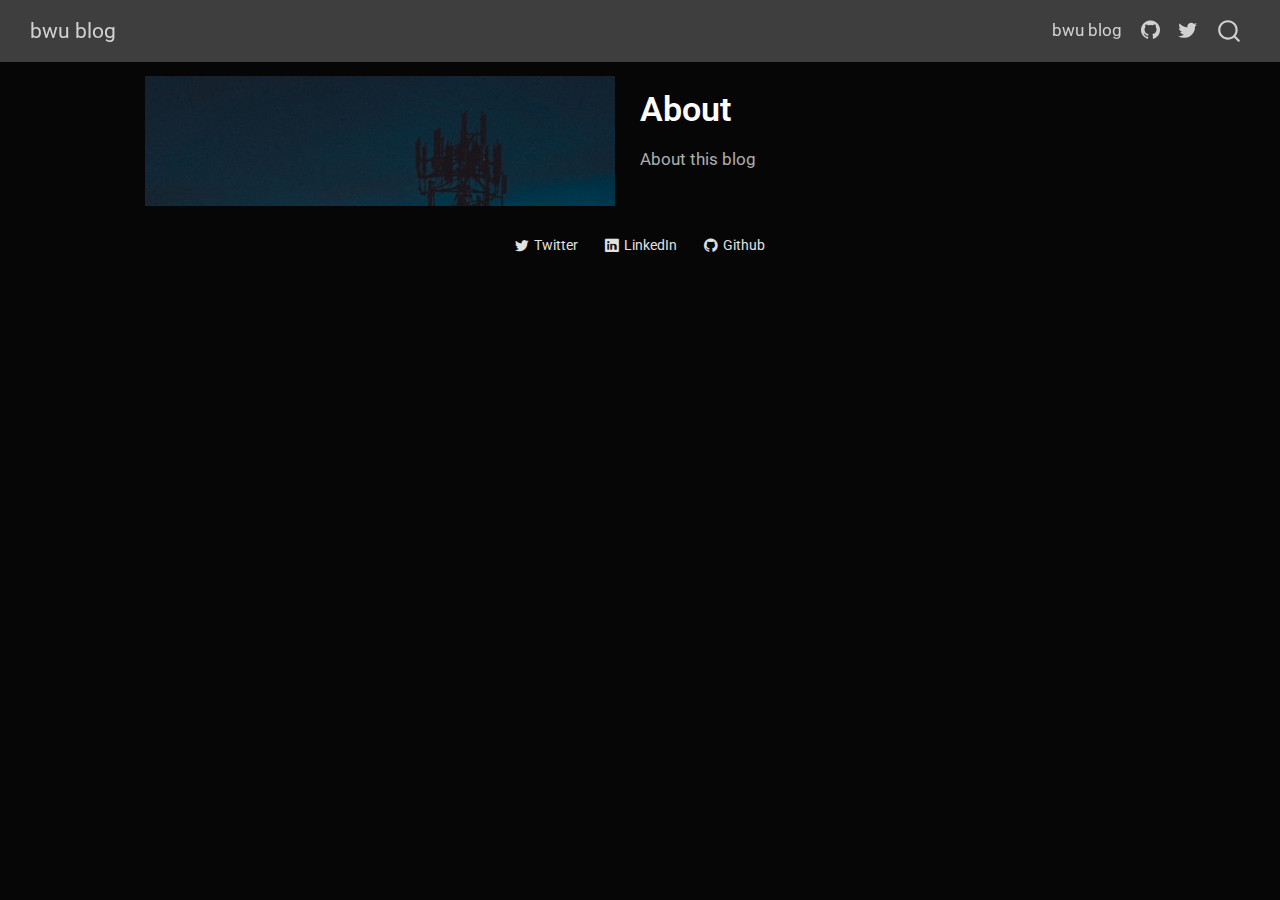
==== docs/index.html @ 876b683d "second" ====
<!DOCTYPE html>
<html xmlns="http://www.w3.org/1999/xhtml" lang="en" xml:lang="en"><head>

<meta charset="utf-8">
<meta name="generator" content="quarto-1.4.537">

<meta name="viewport" content="width=device-width, initial-scale=1.0, user-scalable=yes">


<title>bwu blog - About</title>
<style>
code{white-space: pre-wrap;}
span.smallcaps{font-variant: small-caps;}
div.columns{display: flex; gap: min(4vw, 1.5em);}
div.column{flex: auto; overflow-x: auto;}
div.hanging-indent{margin-left: 1.5em; text-indent: -1.5em;}
ul.task-list{list-style: none;}
ul.task-list li input[type="checkbox"] {
  width: 0.8em;
  margin: 0 0.8em 0.2em -1em; /* quarto-specific, see https://github.com/quarto-dev/quarto-cli/issues/4556 */ 
  vertical-align: middle;
}
</style>


<script src="site_libs/quarto-nav/quarto-nav.js"></script>
<script src="site_libs/quarto-nav/headroom.min.js"></script>
<script src="site_libs/clipboard/clipboard.min.js"></script>
<script src="site_libs/quarto-search/autocomplete.umd.js"></script>
<script src="site_libs/quarto-search/fuse.min.js"></script>
<script src="site_libs/quarto-search/quarto-search.js"></script>
<meta name="quarto:offset" content="./">
<script src="site_libs/quarto-html/quarto.js"></script>
<script src="site_libs/quarto-html/popper.min.js"></script>
<script src="site_libs/quarto-html/tippy.umd.min.js"></script>
<link href="site_libs/quarto-html/tippy.css" rel="stylesheet">
<link href="site_libs/quarto-html/quarto-syntax-highlighting-dark.css" rel="stylesheet" id="quarto-text-highlighting-styles">
<script src="site_libs/bootstrap/bootstrap.min.js"></script>
<link href="site_libs/bootstrap/bootstrap-icons.css" rel="stylesheet">
<link href="site_libs/bootstrap/bootstrap.min.css" rel="stylesheet" id="quarto-bootstrap" data-mode="dark">
<script id="quarto-search-options" type="application/json">{
  "location": "navbar",
  "copy-button": false,
  "collapse-after": 3,
  "panel-placement": "end",
  "type": "overlay",
  "limit": 50,
  "keyboard-shortcut": [
    "f",
    "/",
    "s"
  ],
  "show-item-context": false,
  "language": {
    "search-no-results-text": "No results",
    "search-matching-documents-text": "matching documents",
    "search-copy-link-title": "Copy link to search",
    "search-hide-matches-text": "Hide additional matches",
    "search-more-match-text": "more match in this document",
    "search-more-matches-text": "more matches in this document",
    "search-clear-button-title": "Clear",
    "search-text-placeholder": "",
    "search-detached-cancel-button-title": "Cancel",
    "search-submit-button-title": "Submit",
    "search-label": "Search"
  }
}</script>


<link rel="stylesheet" href="styles.css">
</head>

<body class="nav-fixed fullcontent">

<div id="quarto-search-results"></div>
  <header id="quarto-header" class="headroom fixed-top">
    <nav class="navbar navbar-expand-lg " data-bs-theme="dark">
      <div class="navbar-container container-fluid">
      <div class="navbar-brand-container mx-auto">
    <a class="navbar-brand" href="./index.html">
    <span class="navbar-title">bwu blog</span>
    </a>
  </div>
            <div id="quarto-search" class="" title="Search"></div>
          <button class="navbar-toggler" type="button" data-bs-toggle="collapse" data-bs-target="#navbarCollapse" aria-controls="navbarCollapse" aria-expanded="false" aria-label="Toggle navigation" onclick="if (window.quartoToggleHeadroom) { window.quartoToggleHeadroom(); }">
  <span class="navbar-toggler-icon"></span>
</button>
          <div class="collapse navbar-collapse" id="navbarCollapse">
            <ul class="navbar-nav navbar-nav-scroll ms-auto">
  <li class="nav-item">
    <a class="nav-link" href="./blog.html"> 
<span class="menu-text">bwu blog</span></a>
  </li>  
  <li class="nav-item compact">
    <a class="nav-link" href="https://github.com/"> <i class="bi bi-github" role="img">
</i> 
<span class="menu-text"></span></a>
  </li>  
  <li class="nav-item compact">
    <a class="nav-link" href="https://twitter.com"> <i class="bi bi-twitter" role="img">
</i> 
<span class="menu-text"></span></a>
  </li>  
</ul>
          </div> <!-- /navcollapse -->
          <div class="quarto-navbar-tools">
</div>
      </div> <!-- /container-fluid -->
    </nav>
</header>
<!-- content -->
<div id="quarto-content" class="quarto-container page-columns page-rows-contents page-layout-article page-navbar">
<!-- sidebar -->
<!-- margin-sidebar -->
    
<!-- main -->
<div class="quarto-about-broadside column-page content">
  <div class="about-main">
    <div class="about-entity" style="background-image: url('profile.jpg')"></div>
    <div class="about-contents"><header id="title-block-header" class="quarto-title-block default">
<div class="quarto-title">
<h1 class="title">About</h1>
</div>
<div class="quarto-title-meta">
  </div>
</header><main class="content" id="quarto-document-content">
<p>About this blog</p>


</main></div>
  </div>
  <div class="about-links">
  <a href="https://twitter.com" class="about-link" rel="" target="">
    <i class="bi bi-twitter"></i>
     <span class="about-link-text">Twitter</span>
  </a>
  <a href="https://linkedin.com" class="about-link" rel="" target="">
    <i class="bi bi-linkedin"></i>
     <span class="about-link-text">LinkedIn</span>
  </a>
  <a href="https://github.com" class="about-link" rel="" target="">
    <i class="bi bi-github"></i>
     <span class="about-link-text">Github</span>
  </a>
</div>
</div>
 <!-- /main -->
<script id="quarto-html-after-body" type="application/javascript">
window.document.addEventListener("DOMContentLoaded", function (event) {
  const toggleBodyColorMode = (bsSheetEl) => {
    const mode = bsSheetEl.getAttribute("data-mode");
    const bodyEl = window.document.querySelector("body");
    if (mode === "dark") {
      bodyEl.classList.add("quarto-dark");
      bodyEl.classList.remove("quarto-light");
    } else {
      bodyEl.classList.add("quarto-light");
      bodyEl.classList.remove("quarto-dark");
    }
  }
  const toggleBodyColorPrimary = () => {
    const bsSheetEl = window.document.querySelector("link#quarto-bootstrap");
    if (bsSheetEl) {
      toggleBodyColorMode(bsSheetEl);
    }
  }
  toggleBodyColorPrimary();  
  const isCodeAnnotation = (el) => {
    for (const clz of el.classList) {
      if (clz.startsWith('code-annotation-')) {                     
        return true;
      }
    }
    return false;
  }
  const clipboard = new window.ClipboardJS('.code-copy-button', {
    text: function(trigger) {
      const codeEl = trigger.previousElementSibling.cloneNode(true);
      for (const childEl of codeEl.children) {
        if (isCodeAnnotation(childEl)) {
          childEl.remove();
        }
      }
      return codeEl.innerText;
    }
  });
  clipboard.on('success', function(e) {
    // button target
    const button = e.trigger;
    // don't keep focus
    button.blur();
    // flash "checked"
    button.classList.add('code-copy-button-checked');
    var currentTitle = button.getAttribute("title");
    button.setAttribute("title", "Copied!");
    let tooltip;
    if (window.bootstrap) {
      button.setAttribute("data-bs-toggle", "tooltip");
      button.setAttribute("data-bs-placement", "left");
      button.setAttribute("data-bs-title", "Copied!");
      tooltip = new bootstrap.Tooltip(button, 
        { trigger: "manual", 
          customClass: "code-copy-button-tooltip",
          offset: [0, -8]});
      tooltip.show();    
    }
    setTimeout(function() {
      if (tooltip) {
        tooltip.hide();
        button.removeAttribute("data-bs-title");
        button.removeAttribute("data-bs-toggle");
        button.removeAttribute("data-bs-placement");
      }
      button.setAttribute("title", currentTitle);
      button.classList.remove('code-copy-button-checked');
    }, 1000);
    // clear code selection
    e.clearSelection();
  });
  function tippyHover(el, contentFn, onTriggerFn, onUntriggerFn) {
    const config = {
      allowHTML: true,
      maxWidth: 500,
      delay: 100,
      arrow: false,
      appendTo: function(el) {
          return el.parentElement;
      },
      interactive: true,
      interactiveBorder: 10,
      theme: 'quarto',
      placement: 'bottom-start',
    };
    if (contentFn) {
      config.content = contentFn;
    }
    if (onTriggerFn) {
      config.onTrigger = onTriggerFn;
    }
    if (onUntriggerFn) {
      config.onUntrigger = onUntriggerFn;
    }
    window.tippy(el, config); 
  }
  const noterefs = window.document.querySelectorAll('a[role="doc-noteref"]');
  for (var i=0; i<noterefs.length; i++) {
    const ref = noterefs[i];
    tippyHover(ref, function() {
      // use id or data attribute instead here
      let href = ref.getAttribute('data-footnote-href') || ref.getAttribute('href');
      try { href = new URL(href).hash; } catch {}
      const id = href.replace(/^#\/?/, "");
      const note = window.document.getElementById(id);
      return note.innerHTML;
    });
  }
  const xrefs = window.document.querySelectorAll('a.quarto-xref');
  const processXRef = (id, note) => {
    // Strip column container classes
    const stripColumnClz = (el) => {
      el.classList.remove("page-full", "page-columns");
      if (el.children) {
        for (const child of el.children) {
          stripColumnClz(child);
        }
      }
    }
    stripColumnClz(note)
    if (id === null || id.startsWith('sec-')) {
      // Special case sections, only their first couple elements
      const container = document.createElement("div");
      if (note.children && note.children.length > 2) {
        container.appendChild(note.children[0].cloneNode(true));
        for (let i = 1; i < note.children.length; i++) {
          const child = note.children[i];
          if (child.tagName === "P" && child.innerText === "") {
            continue;
          } else {
            container.appendChild(child.cloneNode(true));
            break;
          }
        }
        if (window.Quarto?.typesetMath) {
          window.Quarto.typesetMath(container);
        }
        return container.innerHTML
      } else {
        if (window.Quarto?.typesetMath) {
          window.Quarto.typesetMath(note);
        }
        return note.innerHTML;
      }
    } else {
      // Remove any anchor links if they are present
      const anchorLink = note.querySelector('a.anchorjs-link');
      if (anchorLink) {
        anchorLink.remove();
      }
      if (window.Quarto?.typesetMath) {
        window.Quarto.typesetMath(note);
      }
      return note.innerHTML;
    }
  }
  for (var i=0; i<xrefs.length; i++) {
    const xref = xrefs[i];
    tippyHover(xref, undefined, function(instance) {
      instance.disable();
      let url = xref.getAttribute('href');
      let hash = undefined; 
      if (url.startsWith('#')) {
        hash = url;
      } else {
        try { hash = new URL(url).hash; } catch {}
      }
      if (hash) {
        const id = hash.replace(/^#\/?/, "");
        const note = window.document.getElementById(id);
        if (note !== null) {
          try {
            const html = processXRef(id, note.cloneNode(true));
            instance.setContent(html);
          } finally {
            instance.enable();
            instance.show();
          }
        } else {
          // See if we can fetch this
          fetch(url.split('#')[0])
          .then(res => res.text())
          .then(html => {
            const parser = new DOMParser();
            const htmlDoc = parser.parseFromString(html, "text/html");
            const note = htmlDoc.getElementById(id);
            if (note !== null) {
              const html = processXRef(id, note);
              instance.setContent(html);
            } 
          }).finally(() => {
            instance.enable();
            instance.show();
          });
        }
      } else {
        // See if we can fetch a full url (with no hash to target)
        // This is a special case and we should probably do some content thinning / targeting
        fetch(url)
        .then(res => res.text())
        .then(html => {
          const parser = new DOMParser();
          const htmlDoc = parser.parseFromString(html, "text/html");
          const note = htmlDoc.querySelector('main.content');
          if (note !== null) {
            // This should only happen for chapter cross references
            // (since there is no id in the URL)
            // remove the first header
            if (note.children.length > 0 && note.children[0].tagName === "HEADER") {
              note.children[0].remove();
            }
            const html = processXRef(null, note);
            instance.setContent(html);
          } 
        }).finally(() => {
          instance.enable();
          instance.show();
        });
      }
    }, function(instance) {
    });
  }
      let selectedAnnoteEl;
      const selectorForAnnotation = ( cell, annotation) => {
        let cellAttr = 'data-code-cell="' + cell + '"';
        let lineAttr = 'data-code-annotation="' +  annotation + '"';
        const selector = 'span[' + cellAttr + '][' + lineAttr + ']';
        return selector;
      }
      const selectCodeLines = (annoteEl) => {
        const doc = window.document;
        const targetCell = annoteEl.getAttribute("data-target-cell");
        const targetAnnotation = annoteEl.getAttribute("data-target-annotation");
        const annoteSpan = window.document.querySelector(selectorForAnnotation(targetCell, targetAnnotation));
        const lines = annoteSpan.getAttribute("data-code-lines").split(",");
        const lineIds = lines.map((line) => {
          return targetCell + "-" + line;
        })
        let top = null;
        let height = null;
        let parent = null;
        if (lineIds.length > 0) {
            //compute the position of the single el (top and bottom and make a div)
            const el = window.document.getElementById(lineIds[0]);
            top = el.offsetTop;
            height = el.offsetHeight;
            parent = el.parentElement.parentElement;
          if (lineIds.length > 1) {
            const lastEl = window.document.getElementById(lineIds[lineIds.length - 1]);
            const bottom = lastEl.offsetTop + lastEl.offsetHeight;
            height = bottom - top;
          }
          if (top !== null && height !== null && parent !== null) {
            // cook up a div (if necessary) and position it 
            let div = window.document.getElementById("code-annotation-line-highlight");
            if (div === null) {
              div = window.document.createElement("div");
              div.setAttribute("id", "code-annotation-line-highlight");
              div.style.position = 'absolute';
              parent.appendChild(div);
            }
            div.style.top = top - 2 + "px";
            div.style.height = height + 4 + "px";
            div.style.left = 0;
            let gutterDiv = window.document.getElementById("code-annotation-line-highlight-gutter");
            if (gutterDiv === null) {
              gutterDiv = window.document.createElement("div");
              gutterDiv.setAttribute("id", "code-annotation-line-highlight-gutter");
              gutterDiv.style.position = 'absolute';
              const codeCell = window.document.getElementById(targetCell);
              const gutter = codeCell.querySelector('.code-annotation-gutter');
              gutter.appendChild(gutterDiv);
            }
            gutterDiv.style.top = top - 2 + "px";
            gutterDiv.style.height = height + 4 + "px";
          }
          selectedAnnoteEl = annoteEl;
        }
      };
      const unselectCodeLines = () => {
        const elementsIds = ["code-annotation-line-highlight", "code-annotation-line-highlight-gutter"];
        elementsIds.forEach((elId) => {
          const div = window.document.getElementById(elId);
          if (div) {
            div.remove();
          }
        });
        selectedAnnoteEl = undefined;
      };
        // Handle positioning of the toggle
    window.addEventListener(
      "resize",
      throttle(() => {
        elRect = undefined;
        if (selectedAnnoteEl) {
          selectCodeLines(selectedAnnoteEl);
        }
      }, 10)
    );
    function throttle(fn, ms) {
    let throttle = false;
    let timer;
      return (...args) => {
        if(!throttle) { // first call gets through
            fn.apply(this, args);
            throttle = true;
        } else { // all the others get throttled
            if(timer) clearTimeout(timer); // cancel #2
            timer = setTimeout(() => {
              fn.apply(this, args);
              timer = throttle = false;
            }, ms);
        }
      };
    }
      // Attach click handler to the DT
      const annoteDls = window.document.querySelectorAll('dt[data-target-cell]');
      for (const annoteDlNode of annoteDls) {
        annoteDlNode.addEventListener('click', (event) => {
          const clickedEl = event.target;
          if (clickedEl !== selectedAnnoteEl) {
            unselectCodeLines();
            const activeEl = window.document.querySelector('dt[data-target-cell].code-annotation-active');
            if (activeEl) {
              activeEl.classList.remove('code-annotation-active');
            }
            selectCodeLines(clickedEl);
            clickedEl.classList.add('code-annotation-active');
          } else {
            // Unselect the line
            unselectCodeLines();
            clickedEl.classList.remove('code-annotation-active');
          }
        });
      }
  const findCites = (el) => {
    const parentEl = el.parentElement;
    if (parentEl) {
      const cites = parentEl.dataset.cites;
      if (cites) {
        return {
          el,
          cites: cites.split(' ')
        };
      } else {
        return findCites(el.parentElement)
      }
    } else {
      return undefined;
    }
  };
  var bibliorefs = window.document.querySelectorAll('a[role="doc-biblioref"]');
  for (var i=0; i<bibliorefs.length; i++) {
    const ref = bibliorefs[i];
    const citeInfo = findCites(ref);
    if (citeInfo) {
      tippyHover(citeInfo.el, function() {
        var popup = window.document.createElement('div');
        citeInfo.cites.forEach(function(cite) {
          var citeDiv = window.document.createElement('div');
          citeDiv.classList.add('hanging-indent');
          citeDiv.classList.add('csl-entry');
          var biblioDiv = window.document.getElementById('ref-' + cite);
          if (biblioDiv) {
            citeDiv.innerHTML = biblioDiv.innerHTML;
          }
          popup.appendChild(citeDiv);
        });
        return popup.innerHTML;
      });
    }
  }
});
</script>
</div> <!-- /content -->




</body></html>
---- docs/site_libs/quarto-html/tippy.css ----
.tippy-box[data-animation=fade][data-state=hidden]{opacity:0}[data-tippy-root]{max-width:calc(100vw - 10px)}.tippy-box{position:relative;background-color:#333;color:#fff;border-radius:4px;font-size:14px;line-height:1.4;white-space:normal;outline:0;transition-property:transform,visibility,opacity}.tippy-box[data-placement^=top]>.tippy-arrow{bottom:0}.tippy-box[data-placement^=top]>.tippy-arrow:before{bottom:-7px;left:0;border-width:8px 8px 0;border-top-color:initial;transform-origin:center top}.tippy-box[data-placement^=bottom]>.tippy-arrow{top:0}.tippy-box[data-placement^=bottom]>.tippy-arrow:before{top:-7px;left:0;border-width:0 8px 8px;border-bottom-color:initial;transform-origin:center bottom}.tippy-box[data-placement^=left]>.tippy-arrow{right:0}.tippy-box[data-placement^=left]>.tippy-arrow:before{border-width:8px 0 8px 8px;border-left-color:initial;right:-7px;transform-origin:center left}.tippy-box[data-placement^=right]>.tippy-arrow{left:0}.tippy-box[data-placement^=right]>.tippy-arrow:before{left:-7px;border-width:8px 8px 8px 0;border-right-color:initial;transform-origin:center right}.tippy-box[data-inertia][data-state=visible]{transition-timing-function:cubic-bezier(.54,1.5,.38,1.11)}.tippy-arrow{width:16px;height:16px;color:#333}.tippy-arrow:before{content:"";position:absolute;border-color:transparent;border-style:solid}.tippy-content{position:relative;padding:5px 9px;z-index:1}
---- docs/site_libs/quarto-html/quarto-syntax-highlighting-dark.css ----
/* quarto syntax highlight colors */
:root {
  --quarto-hl-al-color: #f07178;
  --quarto-hl-an-color: #d4d0ab;
  --quarto-hl-at-color: #00e0e0;
  --quarto-hl-bn-color: #d4d0ab;
  --quarto-hl-bu-color: #abe338;
  --quarto-hl-ch-color: #abe338;
  --quarto-hl-co-color: #f8f8f2;
  --quarto-hl-cv-color: #ffd700;
  --quarto-hl-cn-color: #ffd700;
  --quarto-hl-cf-color: #ffa07a;
  --quarto-hl-dt-color: #ffa07a;
  --quarto-hl-dv-color: #d4d0ab;
  --quarto-hl-do-color: #f8f8f2;
  --quarto-hl-er-color: #f07178;
  --quarto-hl-ex-color: #00e0e0;
  --quarto-hl-fl-color: #d4d0ab;
  --quarto-hl-fu-color: #ffa07a;
  --quarto-hl-im-color: #abe338;
  --quarto-hl-in-color: #d4d0ab;
  --quarto-hl-kw-color: #ffa07a;
  --quarto-hl-op-color: #ffa07a;
  --quarto-hl-ot-color: #00e0e0;
  --quarto-hl-pp-color: #dcc6e0;
  --quarto-hl-re-color: #00e0e0;
  --quarto-hl-sc-color: #abe338;
  --quarto-hl-ss-color: #abe338;
  --quarto-hl-st-color: #abe338;
  --quarto-hl-va-color: #00e0e0;
  --quarto-hl-vs-color: #abe338;
  --quarto-hl-wa-color: #dcc6e0;
}

/* other quarto variables */
:root {
  --quarto-font-monospace: SFMono-Regular, Menlo, Monaco, Consolas, "Liberation Mono", "Courier New", monospace;
}

code span.al {
  background-color: #2a0f15;
  font-weight: bold;
  color: #f07178;
}

code span.an {
  color: #d4d0ab;
}

code span.at {
  color: #00e0e0;
}

code span.bn {
  color: #d4d0ab;
}

code span.bu {
  color: #abe338;
}

code span.ch {
  color: #abe338;
}

code span.co {
  font-style: italic;
  color: #f8f8f2;
}

code span.cv {
  color: #ffd700;
}

code span.cn {
  color: #ffd700;
}

code span.cf {
  font-weight: bold;
  color: #ffa07a;
}

code span.dt {
  color: #ffa07a;
}

code span.dv {
  color: #d4d0ab;
}

code span.do {
  color: #f8f8f2;
}

code span.er {
  color: #f07178;
  text-decoration: underline;
}

code span.ex {
  font-weight: bold;
  color: #00e0e0;
}

code span.fl {
  color: #d4d0ab;
}

code span.fu {
  color: #ffa07a;
}

code span.im {
  color: #abe338;
}

code span.in {
  color: #d4d0ab;
}

code span.kw {
  font-weight: bold;
  color: #ffa07a;
}

pre > code.sourceCode > span {
  color: #f8f8f2;
}

code span {
  color: #f8f8f2;
}

code.sourceCode > span {
  color: #f8f8f2;
}

div.sourceCode,
div.sourceCode pre.sourceCode {
  color: #f8f8f2;
}

code span.op {
  color: #ffa07a;
}

code span.ot {
  color: #00e0e0;
}

code span.pp {
  color: #dcc6e0;
}

code span.re {
  background-color: #f8f8f2;
  color: #00e0e0;
}

code span.sc {
  color: #abe338;
}

code span.ss {
  color: #abe338;
}

code span.st {
  color: #abe338;
}

code span.va {
  color: #00e0e0;
}

code span.vs {
  color: #abe338;
}

code span.wa {
  color: #dcc6e0;
}

.prevent-inlining {
  content: "</";
}

/*# sourceMappingURL=935a306eefa94366c21e1a970dddb765.css.map */
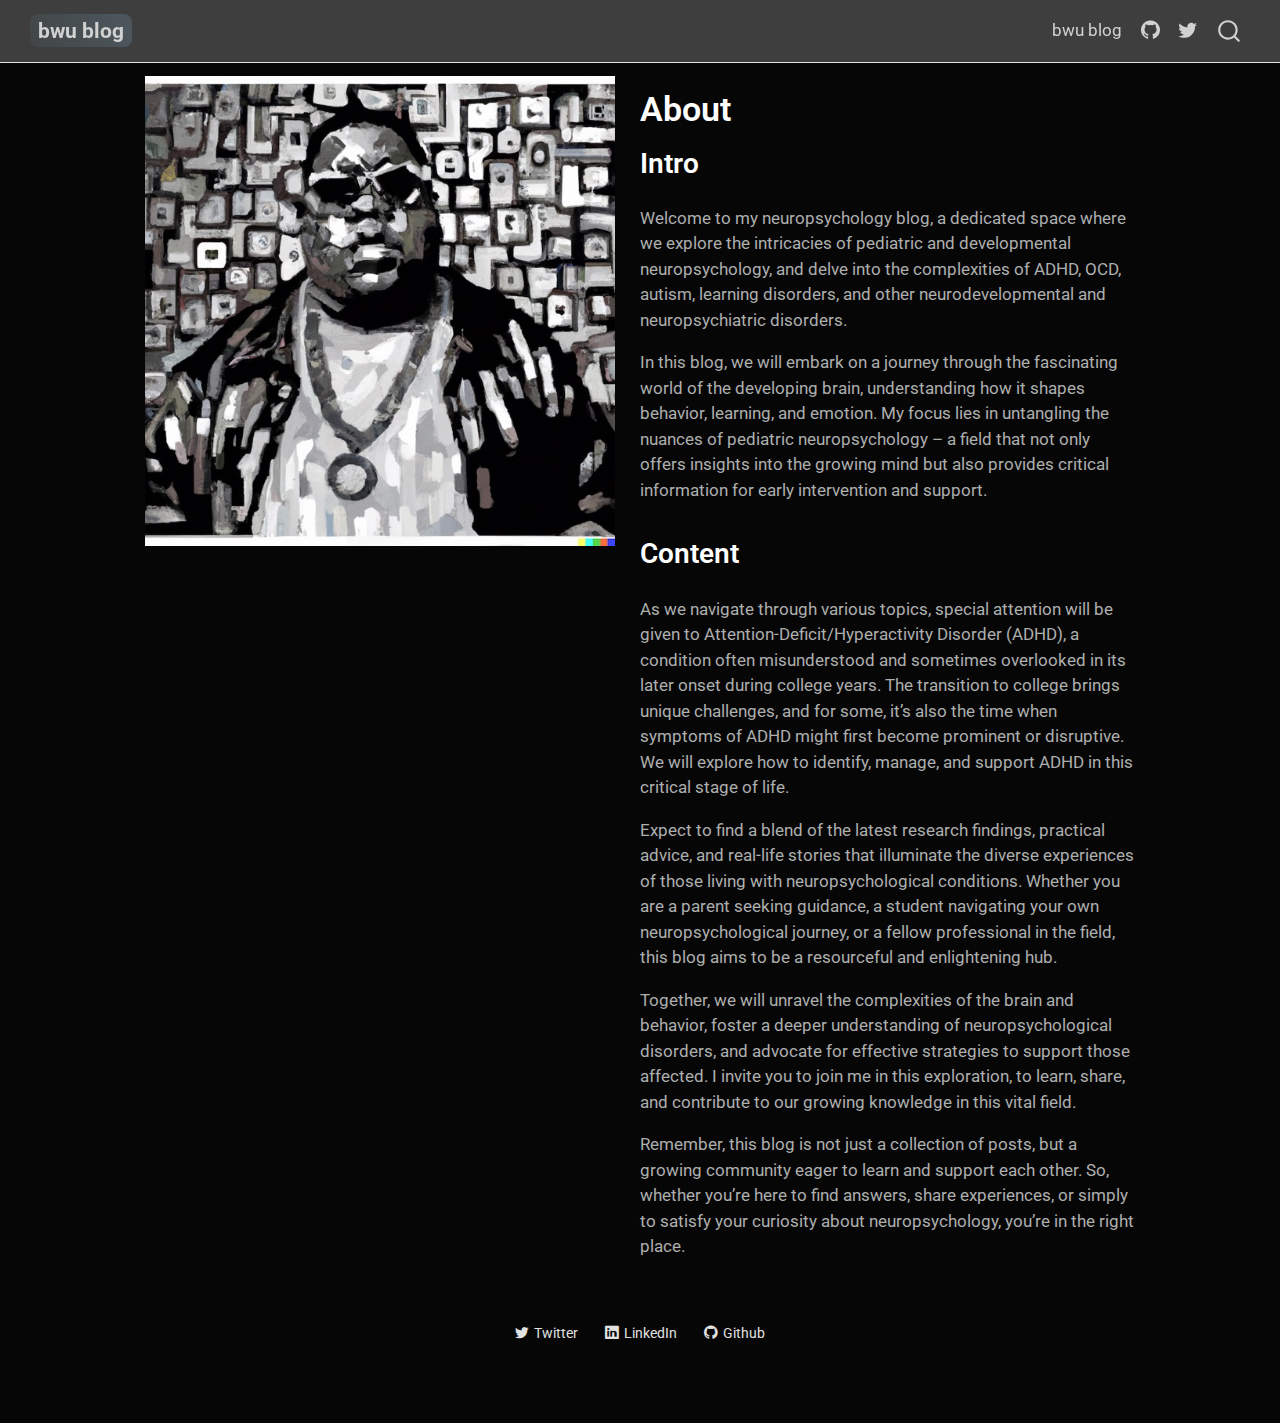
==== commit 67e9680b: "added images" ====
--- a/docs/index.html
+++ b/docs/index.html
@@ -30,6 +30,7 @@
 <script src="site_libs/quarto-search/fuse.min.js"></script>
 <script src="site_libs/quarto-search/quarto-search.js"></script>
 <meta name="quarto:offset" content="./">
+<link href="./images/favicon.png" rel="icon" type="image/png">
 <script src="site_libs/quarto-html/quarto.js"></script>
 <script src="site_libs/quarto-html/popper.min.js"></script>
 <script src="site_libs/quarto-html/tippy.umd.min.js"></script>
@@ -67,7 +68,7 @@
 }</script>
 
 
-<link rel="stylesheet" href="styles.css">
+<link rel="stylesheet" href="src/styles.css">
 </head>
 
 <body class="nav-fixed fullcontent">
@@ -116,7 +117,7 @@
 <!-- main -->
 <div class="quarto-about-broadside column-page content">
   <div class="about-main">
-    <div class="about-entity" style="background-image: url('profile.jpg')"></div>
+    <div class="about-entity" style="background-image: url('images/biggie-600.jpg')"></div>
     <div class="about-contents"><header id="title-block-header" class="quarto-title-block default">
 <div class="quarto-title">
 <h1 class="title">About</h1>
@@ -124,9 +125,20 @@
 <div class="quarto-title-meta">
   </div>
 </header><main class="content" id="quarto-document-content">
-<p>About this blog</p>
-
-
+<section id="intro" class="level2">
+<h2 data-anchor-id="intro">Intro</h2>
+<p>Welcome to my neuropsychology blog, a dedicated space where we explore the intricacies of pediatric and developmental neuropsychology, and delve into the complexities of ADHD, OCD, autism, learning disorders, and other neurodevelopmental and neuropsychiatric disorders.</p>
+<p>In this blog, we will embark on a journey through the fascinating world of the developing brain, understanding how it shapes behavior, learning, and emotion. My focus lies in untangling the nuances of pediatric neuropsychology – a field that not only offers insights into the growing mind but also provides critical information for early intervention and support.</p>
+</section>
+<section id="content" class="level2">
+<h2 data-anchor-id="content">Content</h2>
+<p>As we navigate through various topics, special attention will be given to Attention-Deficit/Hyperactivity Disorder (ADHD), a condition often misunderstood and sometimes overlooked in its later onset during college years. The transition to college brings unique challenges, and for some, it’s also the time when symptoms of ADHD might first become prominent or disruptive. We will explore how to identify, manage, and support ADHD in this critical stage of life.</p>
+<p>Expect to find a blend of the latest research findings, practical advice, and real-life stories that illuminate the diverse experiences of those living with neuropsychological conditions. Whether you are a parent seeking guidance, a student navigating your own neuropsychological journey, or a fellow professional in the field, this blog aims to be a resourceful and enlightening hub.</p>
+<p>Together, we will unravel the complexities of the brain and behavior, foster a deeper understanding of neuropsychological disorders, and advocate for effective strategies to support those affected. I invite you to join me in this exploration, to learn, share, and contribute to our growing knowledge in this vital field.</p>
+<p>Remember, this blog is not just a collection of posts, but a growing community eager to learn and support each other. So, whether you’re here to find answers, share experiences, or simply to satisfy your curiosity about neuropsychology, you’re in the right place.</p>
+
+
+</section>
 </main></div>
   </div>
   <div class="about-links">
--- a/docs/src/styles.css
+++ b/docs/src/styles.css
@@ -0,0 +1,415 @@
+/* https://github.com/fastai/nbdev/blob/master/nbs/styles.css */
+
+.navbar-title {
+  font-weight: bold;
+  padding: 4px 8px;
+  border-radius: 8px;
+  margin-right: 4px;
+}
+
+.navbar-title {
+  background: linear-gradient(240.01deg, #4b555b 15.29%, rgba(67, 78, 84, 0) 138.75%);
+}
+
+/* .link-color {
+  color: mix(#b72a6c, var(--background-3), 30%);
+} */
+
+.cell {
+  margin-bottom: 1rem;
+}
+
+.cell > .sourceCode {
+  margin-bottom: 0;
+}
+
+.cell-output > pre {
+  margin-bottom: 0;
+}
+
+.cell-output > pre,
+.cell-output > .sourceCode > pre,
+.cell-output-stdout > pre {
+  margin-left: 0.8rem;
+  margin-top: 0;
+  background: none;
+  border-left: 2px solid lightsalmon;
+  border-top-left-radius: 0;
+  border-top-right-radius: 0;
+}
+
+.cell-output > .sourceCode {
+  border: none;
+}
+
+.cell-output > .sourceCode {
+  background: none;
+  margin-top: 0;
+}
+
+div.description {
+  padding-left: 2px;
+  padding-top: 5px;
+  font-style: italic;
+  font-size: 135%;
+  opacity: 70%;
+}
+
+/* show_doc signature */
+blockquote > pre {
+  font-size: 14px;
+}
+
+.table {
+  font-size: 16px;
+  /* disable striped tables */
+  --bs-table-striped-bg: var(--bs-table-bg);
+}
+
+.quarto-figure-center > figure > figcaption {
+  text-align: center;
+}
+
+.figure-caption {
+  font-size: 75%;
+  font-style: italic;
+}
+
+/* --------------------------------- */
+/* Quarto quarto-web styles.css file */
+/* --------------------------------- */
+
+@media (min-width: 1020px) {
+  .navbar-brand-container {
+    margin-right: 1em;
+  }
+}
+
+@media (max-width: 1060px) and (min-width: 991.98px) {
+  #navbarCollapse ul:last-of-type a.nav-link {
+    padding-left: 0.25em;
+    padding-right: 0.25em;
+  }
+
+  .navbar #quarto-search {
+    margin-left: 0.1em;
+  }
+
+  .navbar .bi-twitter,
+  .navbar .bi-github,
+  .navbar .bi-rss,
+  .navbar .bi-instagram {
+    font-size: 0.8em;
+  }
+}
+
+@media (min-width: 991.98px) {
+  #quarto-header {
+    border-bottom: 1px solid #dee2e6;
+  }
+}
+
+.navbar-brand > img {
+  max-height: 36px;
+}
+
+.platform-table td {
+  vertical-align: middle;
+}
+
+.platform-table td > div.sourceCode {
+  margin-top: 0.3rem;
+  margin-bottom: 0.3rem;
+}
+
+.document-example {
+  opacity: 0.9;
+  padding: 6px;
+  font-weight: 500;
+  margin-bottom: 1rem;
+}
+
+.document-example div {
+  padding: 5px;
+}
+
+.document-example .citation {
+  color: blue;
+}
+
+.trademark {
+  font-size: 0.6rem;
+  display: inline-block;
+  margin-left: -3px;
+}
+
+.search-attribution {
+  margin-top: 20px;
+  padding-bottom: 20px;
+  height: 40px;
+}
+
+.download-button {
+  margin-top: 1em;
+}
+
+.download-table {
+  margin-bottom: 2em;
+}
+
+.download-table p {
+  margin-bottom: 0;
+}
+
+.download-table .checksum {
+  color: var(--bs-primary);
+  font-size: 0.775em;
+  cursor: pointer;
+  padding-top: 4px;
+}
+
+.download-button {
+  display: flex;
+  padding-bottom: 10px;
+  padding-top: 10px;
+}
+
+.download-button .secondary {
+  font-size: 0.775em;
+  margin-bottom: 0;
+}
+
+.download-button .container {
+  display: flex;
+  padding-left: 10px;
+  padding-right: 40px;
+}
+
+.download-button .icon-container {
+  fill: white;
+  width: 30px;
+  margin-right: 15px;
+}
+
+iframe.reveal-demo {
+  width: 100%;
+  height: 350px;
+  outline: none;
+}
+
+.slide-deck {
+  border: 3px solid #dee2e6;
+  width: 100%;
+  height: 475px;
+}
+
+@media only screen and (max-width: 600px) {
+  .slide-deck {
+    height: 400px;
+  }
+}
+
+@media (max-width: 575px) {
+  .link-cards .card {
+    margin-bottom: 20px;
+    margin-right: 35px;
+  }
+}
+
+@media (min-width: 576px) {
+  .link-cards {
+    display: flex;
+    flex-direction: row;
+    flex-wrap: wrap;
+  }
+
+  .link-cards .card {
+    width: 190px;
+    margin: 0 20px 12px 0;
+  }
+}
+
+.link-cards .card {
+  border: none;
+  padding: 0;
+}
+
+.link-cards .card-title h4 {
+  margin-top: 0;
+}
+
+.link-cards .card-title p {
+  margin-bottom: 0;
+}
+
+.link-cards .card-subtitle {
+  margin-bottom: 0.7rem;
+}
+
+.link-cards .card-body {
+  padding: 0.5rem;
+  padding-left: 0.1rem;
+}
+
+.link-cards .card-body ul {
+  margin-bottom: 0;
+  padding-left: 0;
+  list-style-type: none;
+}
+
+.link-cards .card-body ul a {
+  text-decoration: none;
+}
+
+.link-cards .card-body ul li {
+  padding-bottom: 0.2rem;
+}
+
+.card .source-code {
+  margin-top: 3px;
+}
+
+.carousel.card {
+  font-size: 16px;
+  padding-top: 2em;
+}
+
+.carousel.card a {
+  text-decoration: none;
+}
+
+.carousel img {
+  width: 70%;
+  margin-bottom: 110px;
+}
+
+.carousel .carousel-control-prev-icon,
+.carousel .carousel-control-next-icon {
+  margin-bottom: 110px;
+}
+
+.gallery-category {
+  column-gap: 10px;
+}
+
+.btn-action-primary {
+  color: white;
+  background-color: #447099 !important;
+}
+
+.btn-action-primary:hover {
+  color: white;
+}
+
+.btn-action {
+  min-width: 165px;
+  border-radius: 30px;
+  border: none;
+}
+
+.panel-tabset[data-group="tools-tabset"] .choose-your-tool {
+  max-width: 90px;
+  margin-right: 25px;
+  margin-top: 30px;
+  font-weight: 300;
+  font-size: 1.3rem;
+  text-align: left;
+  vertical-align: center;
+}
+
+.panel-tabset[data-group="tools-tabset"] .tab-content {
+  border: none;
+  padding-left: 5px;
+}
+
+.panel-tabset[data-group="tools-tabset"] .nav-tabs {
+  border-bottom: none;
+}
+
+.panel-tabset[data-group="tools-tabset"] .nav-tabs .nav-link {
+  text-align: center;
+  margin-right: 10px;
+  margin-top: 10px;
+  color: inherit;
+  width: 102px;
+  font-size: 0.8em;
+}
+
+.panel-tabset[data-group="tools-tabset"] .nav-tabs .nav-link,
+.panel-tabset[data-group="tools-tabset"] .nav-tabs .nav-link.active,
+.panel-tabset[data-group="tools-tabset"] .nav-tabs .nav-item.show .nav-link {
+  border: 1px solid rgb(222, 226, 230);
+  border-radius: 10px;
+}
+
+.panel-tabset[data-group="tools-tabset"] .nav-tabs .nav-link:hover {
+  border-color: rgb(80, 146, 221);
+  border-width: 1px;
+}
+
+.panel-tabset[data-group="tools-tabset"] .nav-tabs .nav-link.active,
+.panel-tabset[data-group="tools-tabset"] .nav-tabs .nav-item.show .nav-link {
+  border-color: rgb(80, 146, 221);
+  border-width: 2px;
+}
+
+.panel-tabset[data-group="tools-tabset"] .nav-tabs .nav-link img {
+  width: 65px;
+  height: 65px;
+  display: block;
+  margin-bottom: 2px;
+}
+
+.panel-tabset[data-group="tools-tabset"] .nav-tabs .nav-link {
+  text-align: center;
+  margin-right: 10px;
+  margin-top: 10px;
+  color: inherit;
+  width: 102px;
+  font-size: 0.8em;
+}
+
+.panel-tabset[data-group="tools-tabset"] .nav-tabs .nav-link img {
+  width: 45px;
+  height: 45px;
+  margin-left: 10px;
+  display: block;
+  margin-bottom: 2px;
+}
+
+.download-text {
+  font-size: 1.1em;
+  font-weight: 500;
+}
+
+.preview-image-grid {
+  gap: 0.75em;
+}
+
+.preview-image-grid p {
+  margin-bottom: 0;
+}
+
+.preview-image-label {
+  text-align: center;
+  font-size: 0.75em;
+  font-weight: 600;
+}
+
+.illustration {
+  border: 1px solid #dee2e6;
+}
+
+/* Joey added */
+
+.about-image.round {
+  height: calc(76.25vw + 13px);
+  width: calc(76.25vw + 13px);
+}
+
+@media (min-width: 400px) {
+  .about-image.round {
+    height: 303px;
+    width: 303px;
+  }
+}
